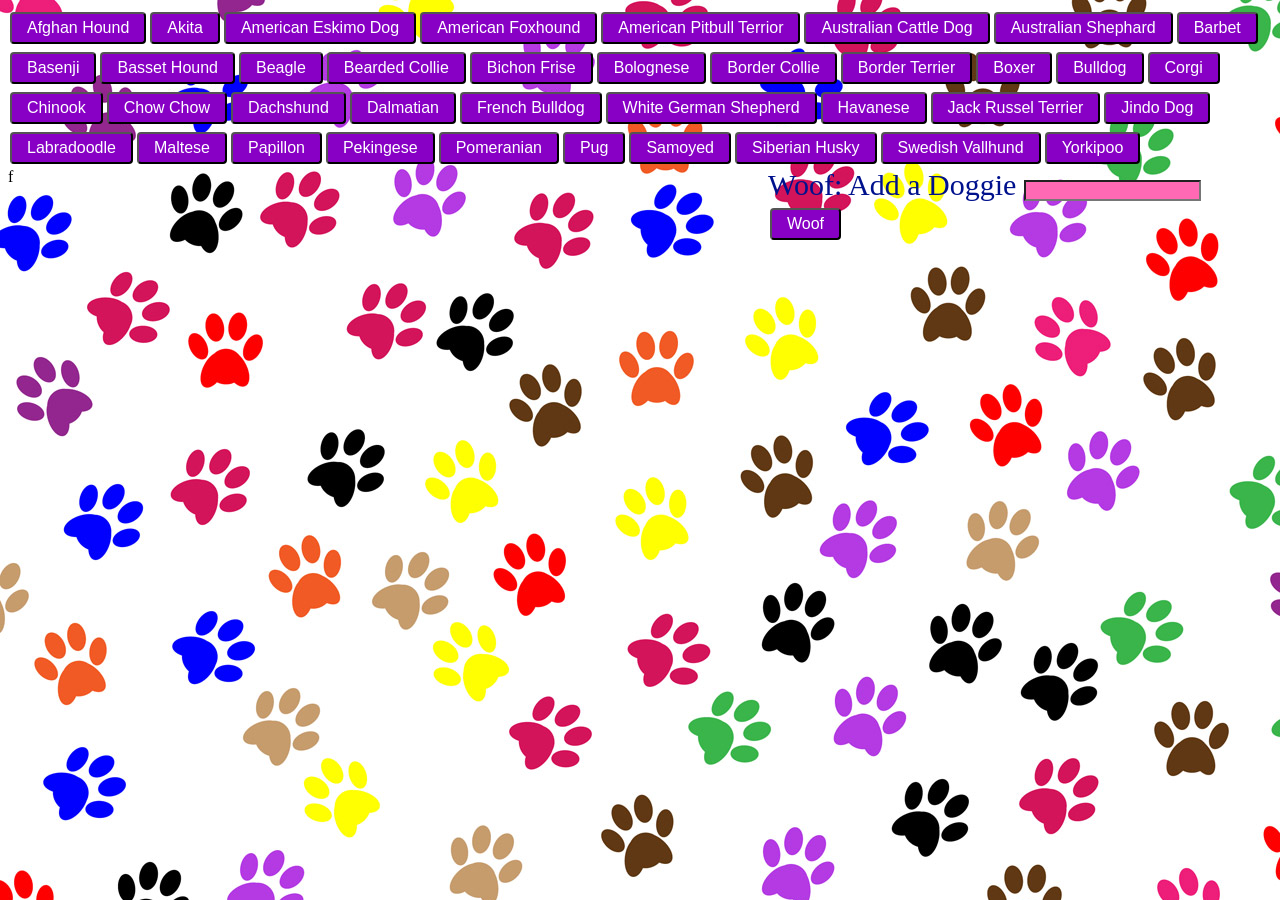
==== index.html @ ab12b6f4 "adding latest version of hwk" ====
<!DOCTYPE html>
<html>

<head>
    <title>GifTastic</title>
    <link rel="stylesheet" type="text/css" href="assets/gif.css">
</head>

<body>
   <div class="container">
  

    <!-- Topics will be placed here -->
    <div id="topics-view"></div>

    <form id="gif-form">
      <label for="topic-input">Woof: Add a Doggie</label>
      <input type="text" id="topic-input"><br>

     

      <!-- Button triggers adding new topic -->
      <input id="add-topic" type="submit" value="Woof">
    </form>

 <div id="gifSection">
    </div>

    <div class="dog-class"> </div>f
  

    <script src="https://ajax.googleapis.com/ajax/libs/jquery/3.1.1/jquery.min.js"></script>
<script type="text/javascript" src="assets/gif.js"></script>

</body>


</html>
---- assets/gif.css ----
body {background-image:url(images/doggie-background.jpg);}


button {
	background-color: #8800c5;
	padding: 5px 15px;
	color: white;
	font-size: 16px;
	border-radius: 4px;
	margin: 4px 2px;

}

#add-topic {
	background-color: #8800c5;
	padding: 5px 15px;
	color: white;
	font-size: 16px;
	border-radius: 4px;
	margin: 4px 2px;

}

#gif-form {position: absolute;	
	left: 60%;
	color: #00118d;
	font-size: 30px;
}

input {color: #027a2f;
background-color: #FF69B4;}

#gifSection {position: absolute;
left: 20%;
top: 35%;}
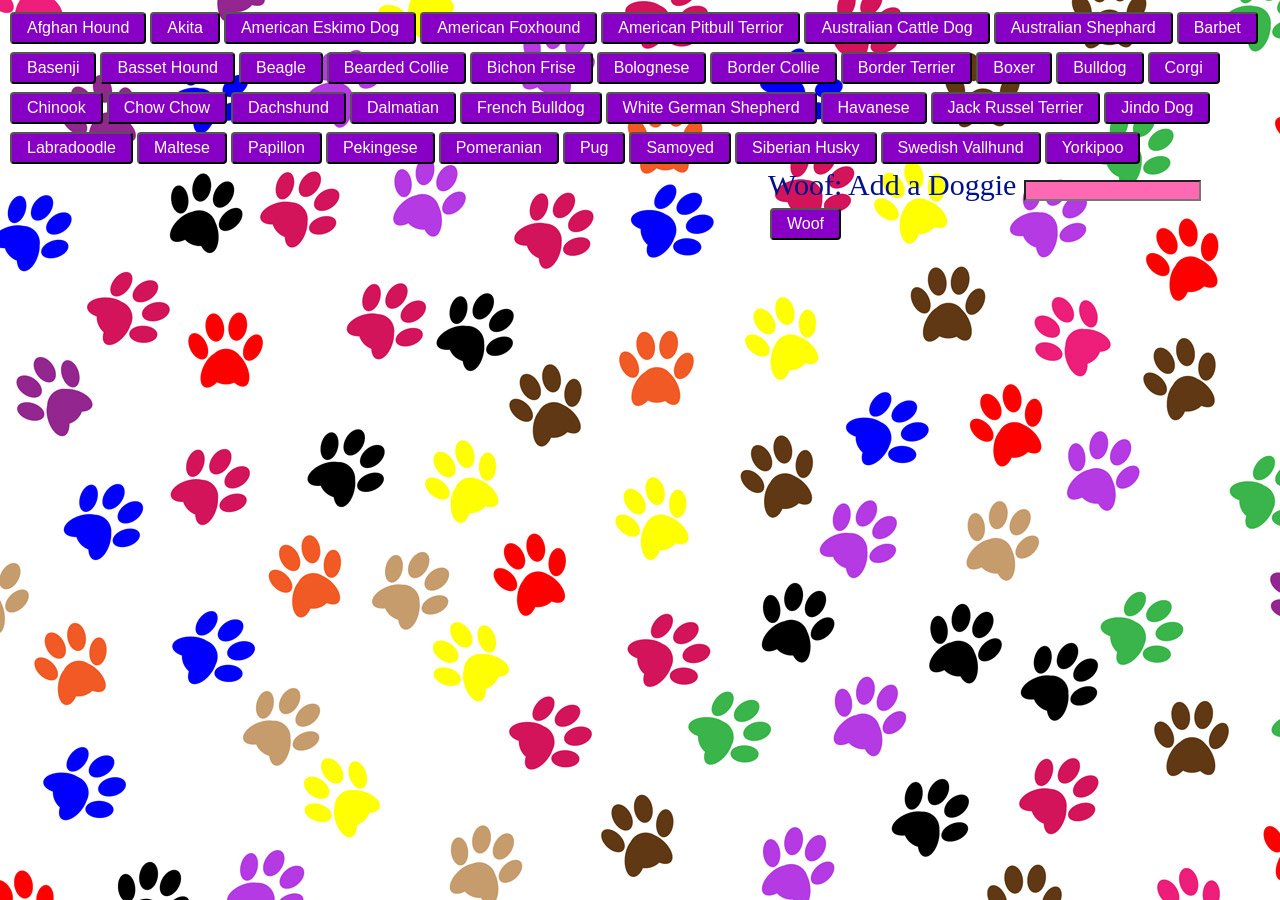
==== commit bd7caf7d: "adding commit again because not all fixes added" ====
--- a/index.html
+++ b/index.html
@@ -7,32 +7,21 @@
 </head>
 
 <body>
-   <div class="container">
-  
-
-    <!-- Topics will be placed here -->
-    <div id="topics-view"></div>
-
-    <form id="gif-form">
-      <label for="topic-input">Woof: Add a Doggie</label>
-      <input type="text" id="topic-input"><br>
-
-     
-
-      <!-- Button triggers adding new topic -->
-      <input id="add-topic" type="submit" value="Woof">
-    </form>
-
- <div id="gifSection">
-    </div>
-
-    <div class="dog-class"> </div>f
-  
-
-    <script src="https://ajax.googleapis.com/ajax/libs/jquery/3.1.1/jquery.min.js"></script>
-<script type="text/javascript" src="assets/gif.js"></script>
-
+    <div class="container">
+        <!-- Topics will be placed here -->
+        <div id="topics-view"></div>
+        <form id="gif-form">
+            <label for="topic-input">Woof: Add a Doggie</label>
+            <input type="text" id="topic-input">
+            <br>
+            <!-- Button triggers adding new topic -->
+            <input id="add-topic" type="submit" value="Woof">
+        </form>
+        <div id="gifSection">
+        </div>
+        <div class="dog-class"> </div>
+        <script src="https://ajax.googleapis.com/ajax/libs/jquery/3.1.1/jquery.min.js"></script>
+        <script type="text/javascript" src="assets/gif.js"></script>
 </body>
 
-
 </html>
